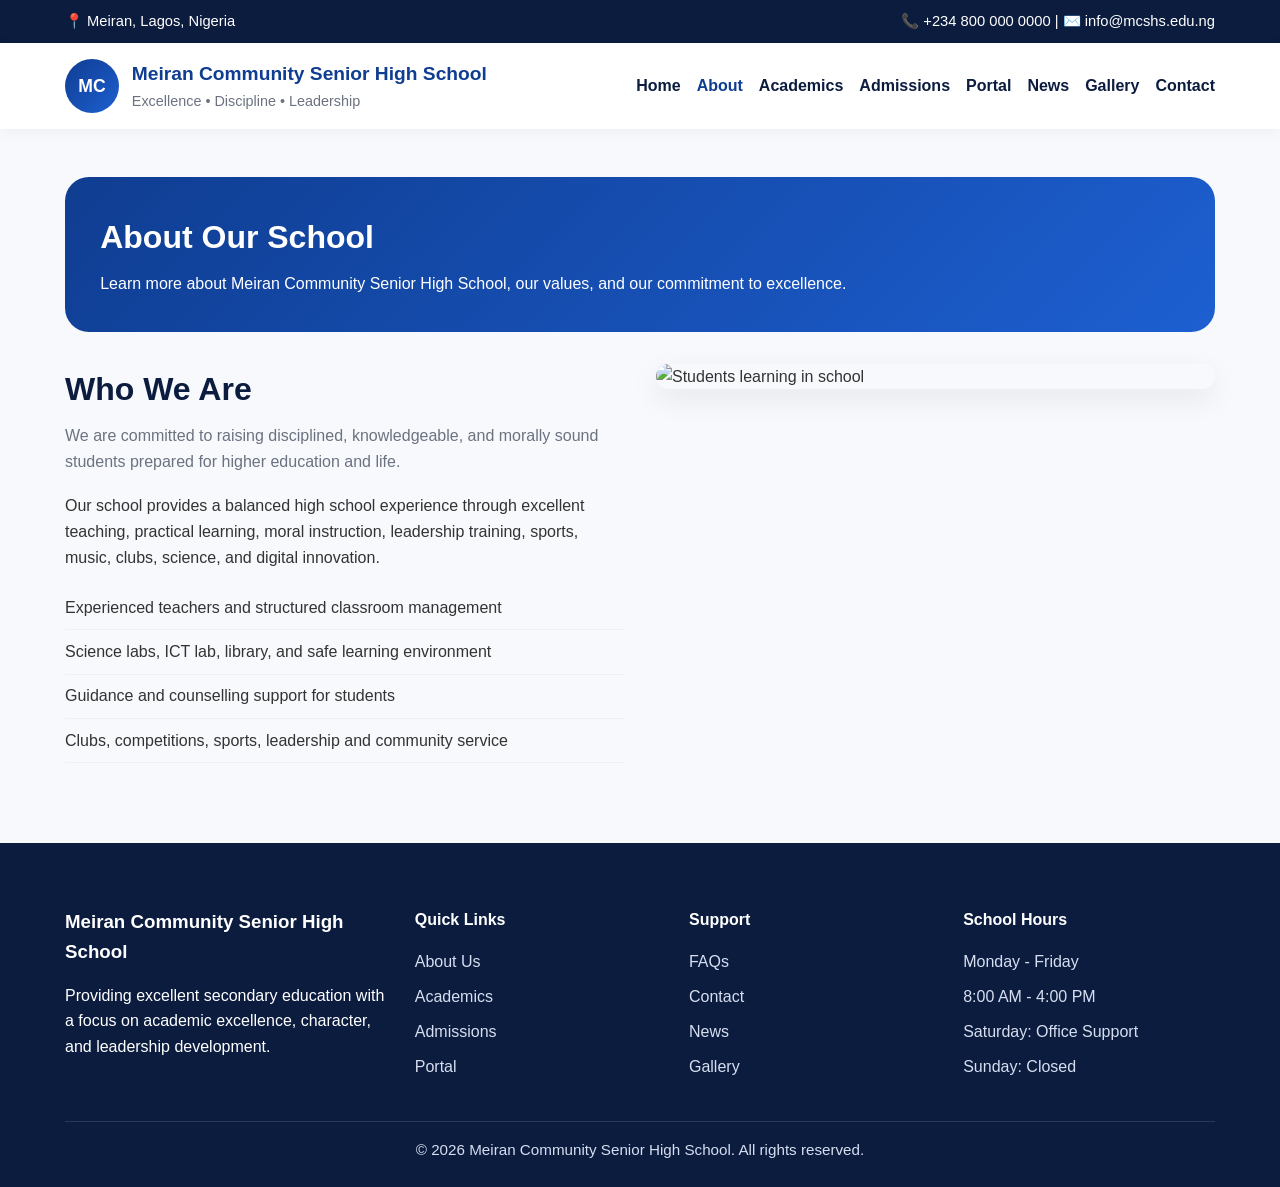
==== about.html @ 12533985 "Add about page" ====
<!DOCTYPE html><html lang="en"><head><meta charset="UTF-8"><meta name="viewport" content="width=device-width, initial-scale=1.0"><title>MCSHS | About</title><link rel="stylesheet" href="styles.css"></head><body><div class="topbar"><div class="container topbar-content"><span>📍 Meiran, Lagos, Nigeria</span><span>📞 +234 800 000 0000 | ✉️ info@mcshs.edu.ng</span></div></div><header><div class="container navbar"><a class="brand" href="index.html"><div class="logo">MC</div><div class="brand-text"><h1>Meiran Community Senior High School</h1><p>Excellence • Discipline • Leadership</p></div></a><button class="menu-toggle" id="menuToggle">☰</button><nav><ul class="nav-links" id="navLinks"><li><a href="index.html">Home</a></li><li><a href="about.html" class="active">About</a></li><li><a href="academics.html">Academics</a></li><li><a href="admissions.html">Admissions</a></li><li><a href="portal.html">Portal</a></li><li><a href="news.html">News</a></li><li><a href="gallery.html">Gallery</a></li><li><a href="contact.html">Contact</a></li></ul></nav></div></header><main><div class="container"><div class="page-header"><h2>About Our School</h2><p>Learn more about Meiran Community Senior High School, our values, and our commitment to excellence.</p></div><div class="about-grid"><div><div class="section-title left" style="margin-bottom:1.2rem;"><h2>Who We Are</h2><p>We are committed to raising disciplined, knowledgeable, and morally sound students prepared for higher education and life.</p></div><p>Our school provides a balanced high school experience through excellent teaching, practical learning, moral instruction, leadership training, sports, music, clubs, science, and digital innovation.</p><ul class="list"><li>Experienced teachers and structured classroom management</li><li>Science labs, ICT lab, library, and safe learning environment</li><li>Guidance and counselling support for students</li><li>Clubs, competitions, sports, leadership and community service</li></ul></div><div><img class="about-image" src="https://images.unsplash.com/photo-1523050854058-8df90110c9f1?auto=format&fit=crop&w=1200&q=80" alt="Students learning in school"></div></div></div></main><footer><div class="container"><div class="footer-grid"><div><h3>Meiran Community Senior High School</h3><p>Providing excellent secondary education with a focus on academic excellence, character, and leadership development.</p></div><div><h4>Quick Links</h4><ul><li><a href="about.html">About Us</a></li><li><a href="academics.html">Academics</a></li><li><a href="admissions.html">Admissions</a></li><li><a href="portal.html">Portal</a></li></ul></div><div><h4>Support</h4><ul><li><a href="contact.html">FAQs</a></li><li><a href="contact.html">Contact</a></li><li><a href="news.html">News</a></li><li><a href="gallery.html">Gallery</a></li></ul></div><div><h4>School Hours</h4><ul><li>Monday - Friday</li><li>8:00 AM - 4:00 PM</li><li>Saturday: Office Support</li><li>Sunday: Closed</li></ul></div></div><div class="copyright">© 2026 Meiran Community Senior High School. All rights reserved.</div></div></footer><script src="script.js"></script></body></html>
---- styles.css ----
:root {
  --primary: #0f3d91;
  --secondary: #f4b400;
  --dark: #0b1c3f;
  --light: #f7f9fc;
  --white: #ffffff;
  --text: #333333;
  --muted: #6b7280;
  --success: #0f9d58;
  --danger: #d93025;
  --warning: #b26a00;
  --info: #2563eb;
  --shadow: 0 10px 30px rgba(0, 0, 0, 0.08);
  --radius: 18px;
}
* { margin: 0; padding: 0; box-sizing: border-box; }
body { font-family: Arial, Helvetica, sans-serif; color: var(--text); background: var(--light); line-height: 1.6; }
a { text-decoration: none; color: inherit; }
img { max-width: 100%; display: block; }
.container { width: min(1150px, 92%); margin: auto; }
.topbar { background: var(--dark); color: var(--white); font-size: 0.92rem; }
.topbar-content { display: flex; justify-content: space-between; align-items: center; gap: 1rem; padding: 0.6rem 0; flex-wrap: wrap; }
header { position: sticky; top: 0; z-index: 1000; background: rgba(255, 255, 255, 0.97); backdrop-filter: blur(10px); box-shadow: 0 2px 16px rgba(0, 0, 0, 0.05); }
.navbar { display: flex; justify-content: space-between; align-items: center; padding: 1rem 0; gap: 1rem; }
.brand { display: flex; align-items: center; gap: 0.8rem; }
.logo { width: 54px; height: 54px; border-radius: 50%; background: linear-gradient(135deg, var(--primary), #1d5fd1); color: var(--white); display: grid; place-items: center; font-weight: 700; font-size: 1.1rem; }
.brand-text h1 { font-size: 1.2rem; color: var(--primary); }
.brand-text p { color: var(--muted); font-size: 0.9rem; }
.nav-links { display: flex; gap: 1rem; align-items: center; list-style: none; }
.nav-links a { font-weight: 600; color: var(--dark); transition: 0.3s; padding: 0.3rem 0; }
.nav-links a:hover, .nav-links a.active { color: var(--primary); }
.menu-toggle { display: none; font-size: 1.6rem; background: none; border: none; cursor: pointer; color: var(--primary); }
.btn { display: inline-block; padding: 0.9rem 1.3rem; border-radius: 999px; font-weight: 700; border: none; cursor: pointer; transition: 0.3s ease; }
.btn-primary { background: var(--primary); color: var(--white); }
.btn-primary:hover { transform: translateY(-2px); opacity: 0.95; }
.btn-secondary { background: var(--secondary); color: var(--dark); }
.hero { background: linear-gradient(rgba(11, 28, 63, 0.7), rgba(15, 61, 145, 0.65)), url('https://images.unsplash.com/photo-1509062522246-3755977927d7?auto=format&fit=crop&w=1400&q=80') center/cover no-repeat; color: var(--white); border-radius: 28px; overflow: hidden; min-height: 75vh; display: flex; align-items: center; margin: 3rem 0 0; }
.hero-grid { display: grid; grid-template-columns: 1.2fr 0.8fr; gap: 2rem; align-items: center; padding: 5rem 0; }
.hero h2 { font-size: clamp(2rem, 5vw, 4rem); line-height: 1.1; margin-bottom: 1rem; }
.hero p { font-size: 1.05rem; max-width: 650px; margin-bottom: 1.5rem; }
.hero-actions { display: flex; gap: 1rem; flex-wrap: wrap; }
.hero-card, .card { background: var(--white); border-radius: var(--radius); padding: 1.4rem; box-shadow: var(--shadow); }
.hero-card { background: rgba(255,255,255,0.12); color: var(--white); border: 1px solid rgba(255,255,255,0.2); }
.hero-card h3 { margin-bottom: 0.8rem; }
main { min-height: calc(100vh - 210px); padding: 3rem 0 5rem; }
.page-header { background: linear-gradient(135deg, var(--primary), #1d5fd1); color: var(--white); border-radius: 24px; padding: 2.2rem; margin-bottom: 2rem; }
.page-header h2 { font-size: 2rem; margin-bottom: 0.5rem; }
.section-title { text-align: center; margin-bottom: 2rem; }
.section-title.left { text-align: left; }
.section-title h2 { font-size: 2rem; color: var(--dark); margin-bottom: 0.5rem; }
.section-title p { color: var(--muted); max-width: 700px; margin: auto; }
.section-title.left p { margin: 0; }
.stats-grid, .features-grid, .program-grid, .news-grid, .gallery-grid, .portal-grid, .footer-grid, .quick-grid, .about-grid, .contact-grid, .admission-grid, .results-grid { display: grid; gap: 1.4rem; }
.stats-grid { grid-template-columns: repeat(4, 1fr); margin-top: 2rem; }
.features-grid { grid-template-columns: repeat(4, 1fr); }
.program-grid, .news-grid, .gallery-grid, .portal-grid, .quick-grid { grid-template-columns: repeat(3, 1fr); }
.about-grid, .contact-grid, .admission-grid, .results-grid { grid-template-columns: 1fr 1fr; gap: 2rem; align-items: start; }
.stat-card { text-align: center; }
.stat-card h3 { font-size: 2rem; color: var(--primary); margin-bottom: 0.4rem; }
.feature-card h3, .news-card h3, .portal-card h3, .quick-card h3 { margin-bottom: 0.75rem; color: var(--primary); }
.feature-icon { width: 54px; height: 54px; border-radius: 14px; background: rgba(15, 61, 145, 0.1); color: var(--primary); display: grid; place-items: center; font-size: 1.4rem; margin-bottom: 1rem; font-weight: 700; }
.list { list-style: none; margin-top: 1rem; }
.list li { padding: 0.55rem 0; border-bottom: 1px solid #eceff5; }
.announcement-bar { background: var(--secondary); color: var(--dark); font-weight: 700; padding: 0.9rem 1rem; overflow: hidden; white-space: nowrap; border-radius: 16px; margin-top: 1.5rem; }
form { display: grid; gap: 1rem; }
input, select, textarea { width: 100%; padding: 0.95rem 1rem; border-radius: 12px; border: 1px solid #dbe2ef; outline: none; font: inherit; background: #fff; }
textarea { min-height: 130px; resize: vertical; }
.form-message { font-weight: 700; margin-top: 0.5rem; min-height: 1.5em; }
.success { color: var(--success); } .danger { color: var(--danger); } .warning { color: var(--warning); } .info { color: var(--info); }
.tabs { display: flex; gap: 0.7rem; margin-bottom: 1rem; flex-wrap: wrap; }
.tab-btn, .filter-btn { padding: 0.7rem 1rem; border: none; border-radius: 999px; background: #e8eefb; cursor: pointer; font-weight: 700; color: var(--primary); }
.tab-btn.active, .filter-btn.active { background: var(--primary); color: var(--white); }
.tab-panel { display: none; } .tab-panel.active { display: block; }
.gallery-filter { display: flex; justify-content: center; gap: 0.8rem; flex-wrap: wrap; margin-bottom: 1.5rem; }
.gallery-item { overflow: hidden; border-radius: var(--radius); background: var(--white); box-shadow: var(--shadow); }
.gallery-item img, .about-image { width: 100%; height: 240px; object-fit: cover; border-radius: 0; box-shadow: none; }
.about-image { height: auto; border-radius: var(--radius); box-shadow: var(--shadow); }
.gallery-item .caption { padding: 1rem; font-weight: 700; color: var(--dark); }
.faq-item { background: var(--white); border-radius: 16px; box-shadow: var(--shadow); margin-bottom: 1rem; overflow: hidden; }
.faq-question { width: 100%; border: none; background: transparent; text-align: left; padding: 1.15rem 1.2rem; font-weight: 700; cursor: pointer; color: var(--dark); }
.faq-answer { display: none; padding: 0 1.2rem 1.1rem; color: var(--muted); }
.faq-item.active .faq-answer { display: block; }
.portal-status { margin-top: 0.8rem; padding: 0.85rem 1rem; border-radius: 12px; background: #eef4ff; color: var(--primary); font-size: 0.95rem; }
.code-block { margin-top: 1rem; background: #0f172a; color: #e2e8f0; padding: 1rem; border-radius: 14px; overflow-x: auto; font-size: 0.92rem; white-space: pre-wrap; }
footer { background: var(--dark); color: var(--white); padding: 4rem 0 1.5rem; }
.footer-grid { grid-template-columns: 1.3fr 1fr 1fr 1fr; margin-bottom: 2rem; }
.footer-grid h3, .footer-grid h4 { margin-bottom: 1rem; }
.footer-grid ul { list-style: none; }
.footer-grid li { margin-bottom: 0.6rem; color: #d7def0; }
.copyright { border-top: 1px solid rgba(255, 255, 255, 0.12); padding-top: 1rem; text-align: center; color: #d7def0; font-size: 0.95rem; }
@media (max-width: 980px) { .hero-grid, .about-grid, .contact-grid, .admission-grid, .results-grid, .footer-grid { grid-template-columns: 1fr; } .stats-grid, .features-grid, .program-grid, .news-grid, .gallery-grid, .portal-grid, .quick-grid { grid-template-columns: repeat(2, 1fr); } .nav-links { position: absolute; top: 100%; left: 0; right: 0; background: var(--white); flex-direction: column; align-items: flex-start; padding: 1rem 4%; box-shadow: var(--shadow); display: none; } .nav-links.show { display: flex; } .menu-toggle { display: block; } }
@media (max-width: 640px) { .stats-grid, .features-grid, .program-grid, .news-grid, .gallery-grid, .portal-grid, .quick-grid { grid-template-columns: 1fr; } .hero-actions { flex-direction: column; } }
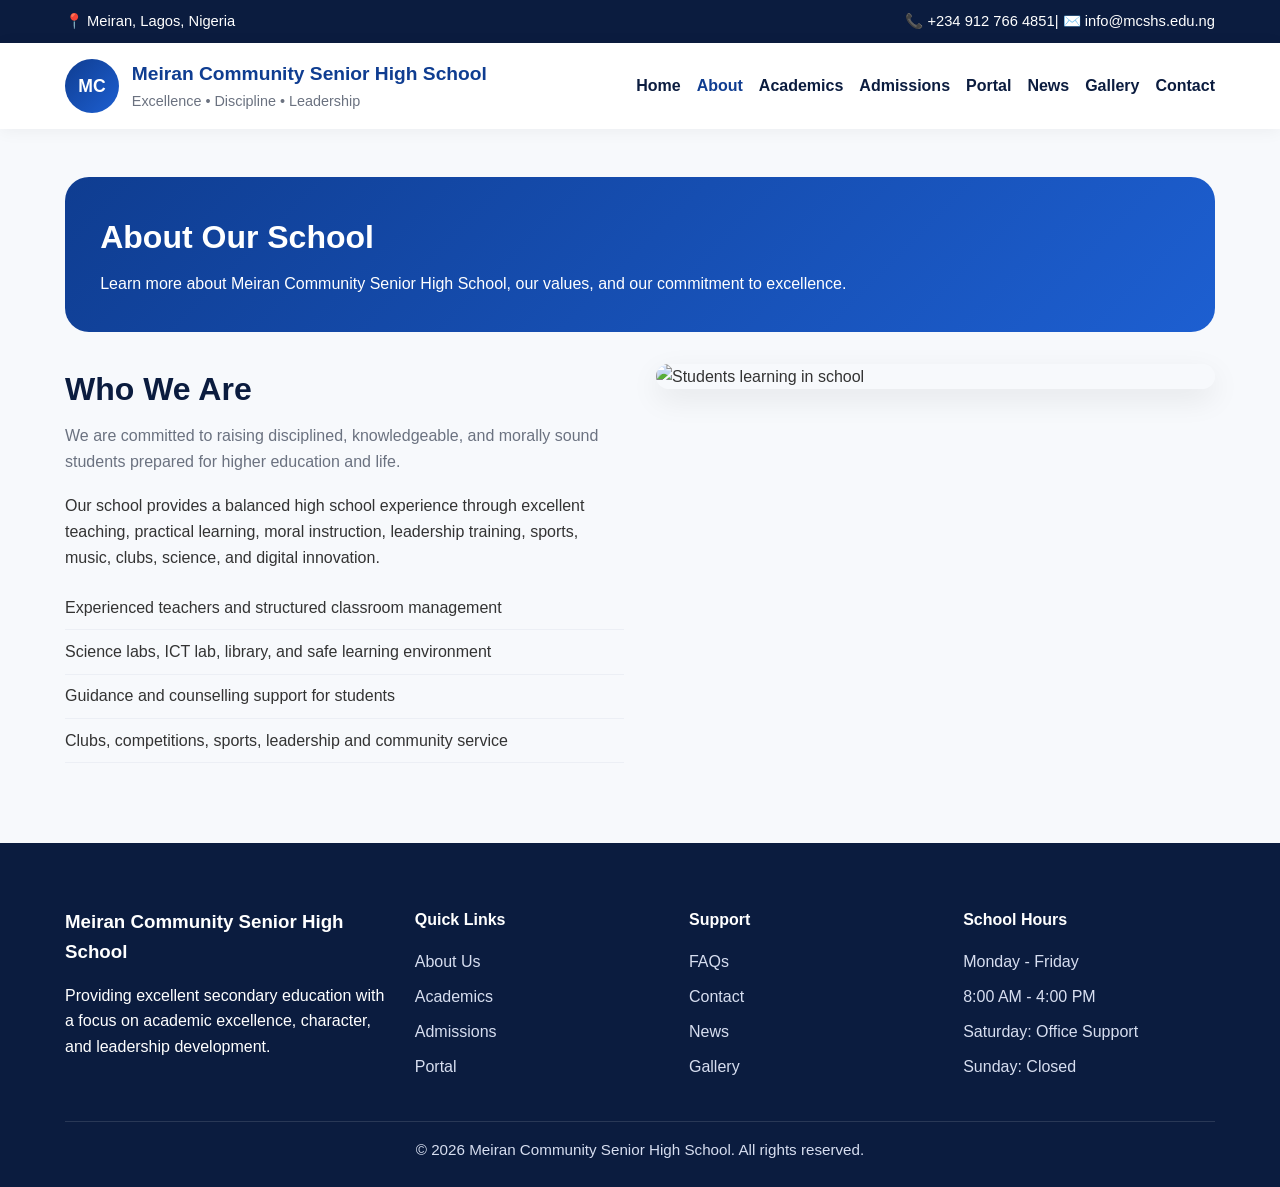
==== commit ef7161c8: "Update about.html" ====
--- a/about.html
+++ b/about.html
@@ -1 +1 @@
-<!DOCTYPE html><html lang="en"><head><meta charset="UTF-8"><meta name="viewport" content="width=device-width, initial-scale=1.0"><title>MCSHS | About</title><link rel="stylesheet" href="styles.css"></head><body><div class="topbar"><div class="container topbar-content"><span>📍 Meiran, Lagos, Nigeria</span><span>📞 +234 800 000 0000 | ✉️ info@mcshs.edu.ng</span></div></div><header><div class="container navbar"><a class="brand" href="index.html"><div class="logo">MC</div><div class="brand-text"><h1>Meiran Community Senior High School</h1><p>Excellence • Discipline • Leadership</p></div></a><button class="menu-toggle" id="menuToggle">☰</button><nav><ul class="nav-links" id="navLinks"><li><a href="index.html">Home</a></li><li><a href="about.html" class="active">About</a></li><li><a href="academics.html">Academics</a></li><li><a href="admissions.html">Admissions</a></li><li><a href="portal.html">Portal</a></li><li><a href="news.html">News</a></li><li><a href="gallery.html">Gallery</a></li><li><a href="contact.html">Contact</a></li></ul></nav></div></header><main><div class="container"><div class="page-header"><h2>About Our School</h2><p>Learn more about Meiran Community Senior High School, our values, and our commitment to excellence.</p></div><div class="about-grid"><div><div class="section-title left" style="margin-bottom:1.2rem;"><h2>Who We Are</h2><p>We are committed to raising disciplined, knowledgeable, and morally sound students prepared for higher education and life.</p></div><p>Our school provides a balanced high school experience through excellent teaching, practical learning, moral instruction, leadership training, sports, music, clubs, science, and digital innovation.</p><ul class="list"><li>Experienced teachers and structured classroom management</li><li>Science labs, ICT lab, library, and safe learning environment</li><li>Guidance and counselling support for students</li><li>Clubs, competitions, sports, leadership and community service</li></ul></div><div><img class="about-image" src="https://images.unsplash.com/photo-1523050854058-8df90110c9f1?auto=format&fit=crop&w=1200&q=80" alt="Students learning in school"></div></div></div></main><footer><div class="container"><div class="footer-grid"><div><h3>Meiran Community Senior High School</h3><p>Providing excellent secondary education with a focus on academic excellence, character, and leadership development.</p></div><div><h4>Quick Links</h4><ul><li><a href="about.html">About Us</a></li><li><a href="academics.html">Academics</a></li><li><a href="admissions.html">Admissions</a></li><li><a href="portal.html">Portal</a></li></ul></div><div><h4>Support</h4><ul><li><a href="contact.html">FAQs</a></li><li><a href="contact.html">Contact</a></li><li><a href="news.html">News</a></li><li><a href="gallery.html">Gallery</a></li></ul></div><div><h4>School Hours</h4><ul><li>Monday - Friday</li><li>8:00 AM - 4:00 PM</li><li>Saturday: Office Support</li><li>Sunday: Closed</li></ul></div></div><div class="copyright">© 2026 Meiran Community Senior High School. All rights reserved.</div></div></footer><script src="script.js"></script></body></html>+<!DOCTYPE html><html lang="en"><head><meta charset="UTF-8"><meta name="viewport" content="width=device-width, initial-scale=1.0"><title>MCSHS | About</title><link rel="icon" type="image/svg+xml" href="favicon.svg"><link rel="stylesheet" href="styles.css"></head><body><div class="topbar"><div class="container topbar-content"><span>📍 Meiran, Lagos, Nigeria</span><span>📞 +234 912 766 4851| ✉️ info@mcshs.edu.ng</span></div></div><header><div class="container navbar"><a class="brand" href="index.html"><div class="logo">MC</div><div class="brand-text"><h1>Meiran Community Senior High School</h1><p>Excellence • Discipline • Leadership</p></div></a><button class="menu-toggle" id="menuToggle">☰</button><nav><ul class="nav-links" id="navLinks"><li><a href="index.html">Home</a></li><li><a href="about.html" class="active">About</a></li><li><a href="academics.html">Academics</a></li><li><a href="admissions.html">Admissions</a></li><li><a href="portal.html">Portal</a></li><li><a href="news.html">News</a></li><li><a href="gallery.html">Gallery</a></li><li><a href="contact.html">Contact</a></li></ul></nav></div></header><main><div class="container"><div class="page-header"><h2>About Our School</h2><p>Learn more about Meiran Community Senior High School, our values, and our commitment to excellence.</p></div><div class="about-grid"><div><div class="section-title left" style="margin-bottom:1.2rem;"><h2>Who We Are</h2><p>We are committed to raising disciplined, knowledgeable, and morally sound students prepared for higher education and life.</p></div><p>Our school provides a balanced high school experience through excellent teaching, practical learning, moral instruction, leadership training, sports, music, clubs, science, and digital innovation.</p><ul class="list"><li>Experienced teachers and structured classroom management</li><li>Science labs, ICT lab, library, and safe learning environment</li><li>Guidance and counselling support for students</li><li>Clubs, competitions, sports, leadership and community service</li></ul></div><div><img class="about-image" src="https://images.unsplash.com/photo-1523050854058-8df90110c9f1?auto=format&fit=crop&w=1200&q=80" alt="Students learning in school"></div></div></div></main><footer><div class="container"><div class="footer-grid"><div><h3>Meiran Community Senior High School</h3><p>Providing excellent secondary education with a focus on academic excellence, character, and leadership development.</p></div><div><h4>Quick Links</h4><ul><li><a href="about.html">About Us</a></li><li><a href="academics.html">Academics</a></li><li><a href="admissions.html">Admissions</a></li><li><a href="portal.html">Portal</a></li></ul></div><div><h4>Support</h4><ul><li><a href="contact.html">FAQs</a></li><li><a href="contact.html">Contact</a></li><li><a href="news.html">News</a></li><li><a href="gallery.html">Gallery</a></li></ul></div><div><h4>School Hours</h4><ul><li>Monday - Friday</li><li>8:00 AM - 4:00 PM</li><li>Saturday: Office Support</li><li>Sunday: Closed</li></ul></div></div><div class="copyright">© 2026 Meiran Community Senior High School. All rights reserved.</div></div></footer><script src="script.js"></script></body></html>
